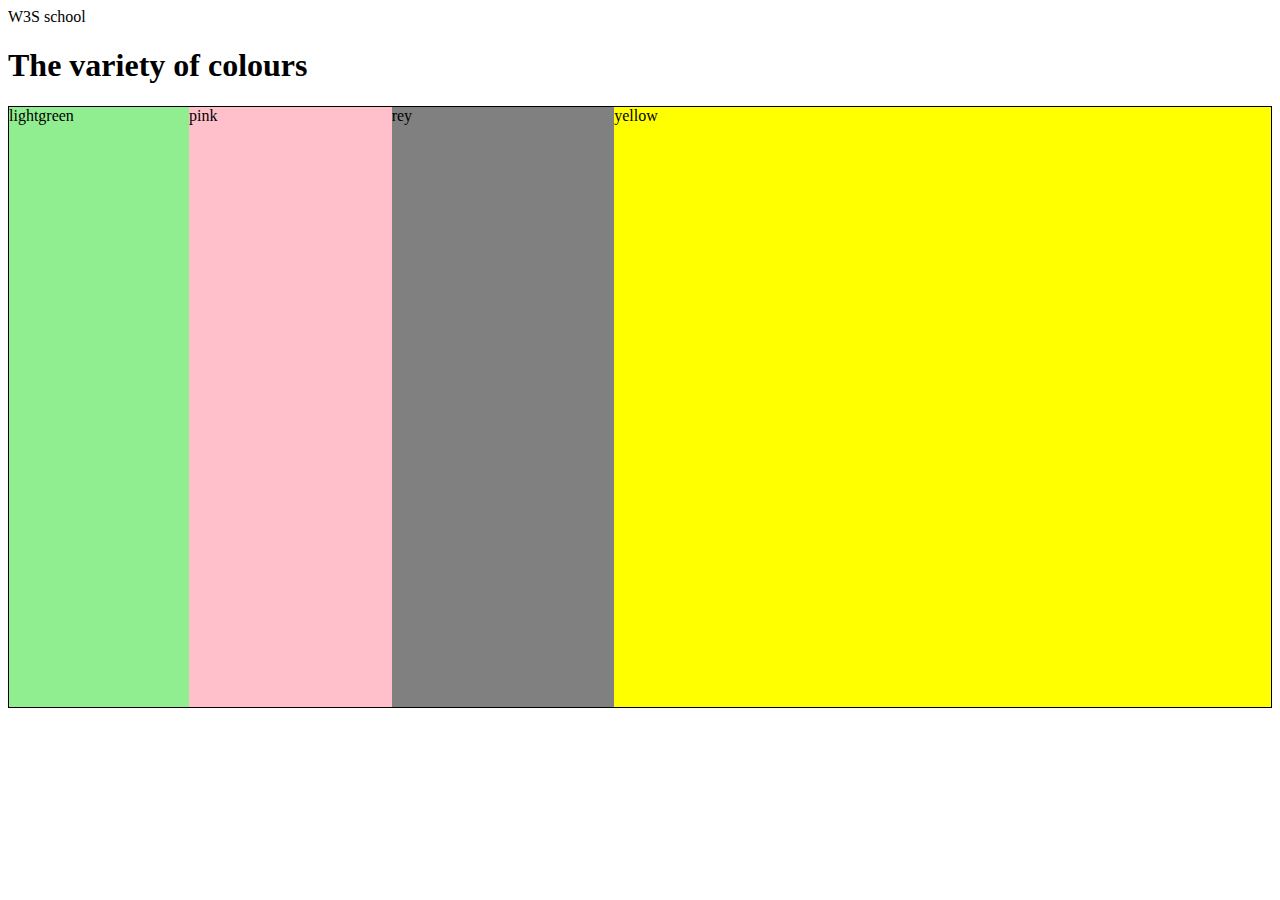
==== index.html @ 86c328d3 "first commit" ====
<!DOCTYPE html>
<html lang="en">
<head>
    <meta charset="UTF-8">
    <meta http-equiv="X-UA-Compatible" content="IE=edge">
    <meta name="viewport" content="width=device-width, initial-scale=1.0">
    <titl>W3S school</title>
        <link rel="stylesheet" href="style.css">

</head>
<body>
    <h1>The variety of colours</h1>
    <div class="main">
    <div class="color1" style="background-color:lightgreen;">lightgreen</div>
    <div class="color2" style="background-color: pink;">pink</div>
    <div class="color3" style="background-color: grey;">rey</div>
    <div class="color4" style="background-color: yellow;">yellow</div>
    </div>

</body>
</html>
---- style.css ----
.main{
    width: auto;
    height: 600px;
    border: 1px solid black;
    display: flex;

}


.main .color1{
    width: 180px;
}
.main .color2{
    flex: 200px;

}
.main .color3{
    flex: 220px;
}
.main .color4{
    flex: 250;
}
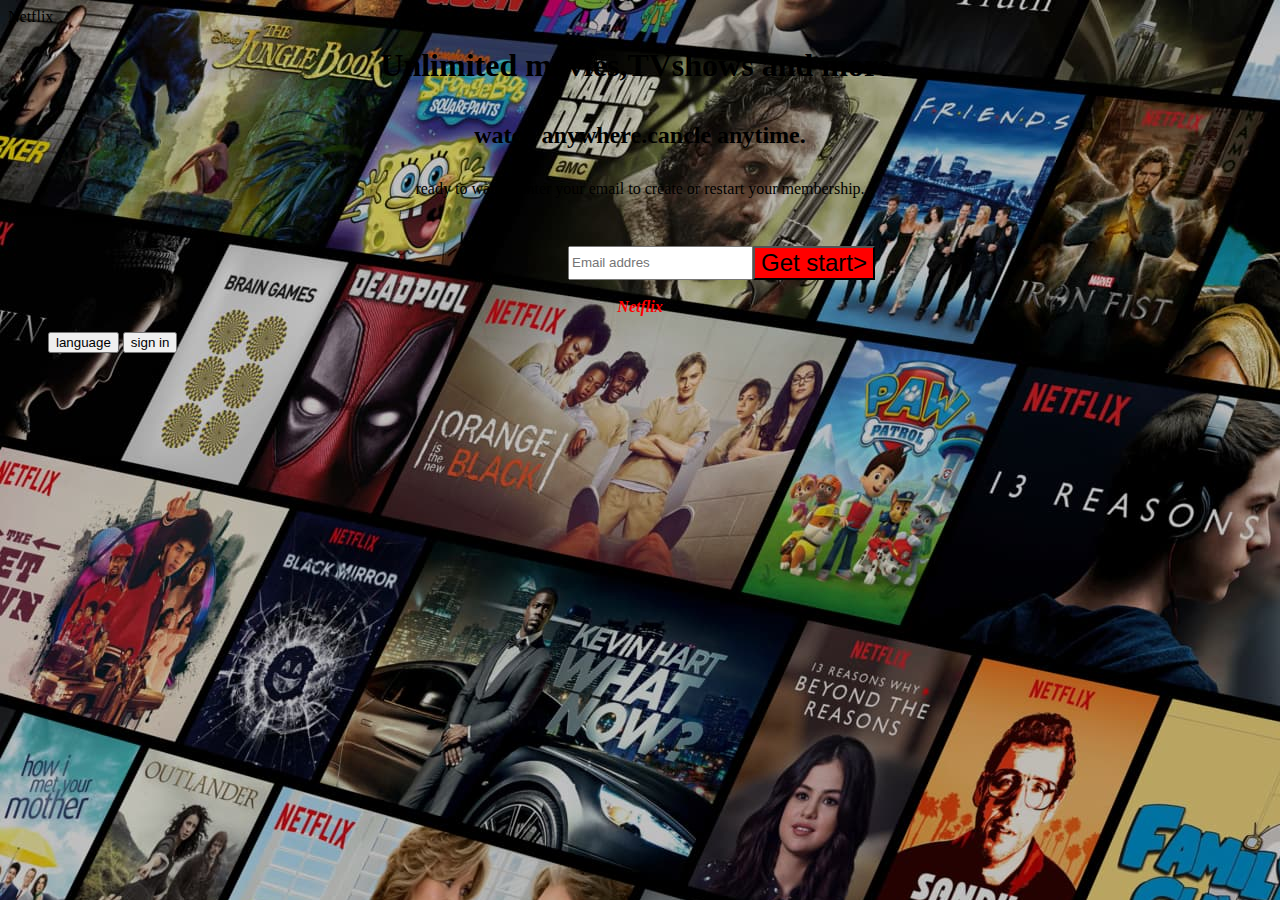
==== commit b7d5625e: "my-changes" ====
--- a/index.html
+++ b/index.html
@@ -4,18 +4,37 @@
     <meta charset="UTF-8">
     <meta http-equiv="X-UA-Compatible" content="IE=edge">
     <meta name="viewport" content="width=device-width, initial-scale=1.0">
-    <titl>W3S school</title>
+    <titl>Netflix</title>
         <link rel="stylesheet" href="style.css">
 
 </head>
-<body>
-    <h1>The variety of colours</h1>
-    <div class="main">
-    <div class="color1" style="background-color:lightgreen;">lightgreen</div>
-    <div class="color2" style="background-color: pink;">pink</div>
-    <div class="color3" style="background-color: grey;">rey</div>
-    <div class="color4" style="background-color: yellow;">yellow</div>
-    </div>
+<body class="body">
+    <h1 class="h1">Unlimited movies,TVshows and more.</h1>
+    <h2 class="h2">watch anywhere.cancle anytime.</h2>
+    <p class="p1">ready to watch?Enter your email to create or restart your membership.</p>
 
+    <footer>
+        <div class="flex">
+          <div class="flex1"><input type="text" placeholder="Email addres" class="email">
+          <div class="flex2"><input type="button" value="Get start>" class="get"></div>
+        </div>
+    </footer>
+        <header>
+            <nav class="nav">
+                <br>
+                <nav class="nav">
+                <div class="nav1">Netflix</div>
+                <ul class="list-non-bullet">
+                <li class="list-item-inline"><input type="button" value="language">   </li>
+                <li class="list-item-inline"> <input  type="button" value="sign in">  </li>
+            </ul>
+
+            </nav>
+
+        </header>
+
+   
+    
+        
 </body>
 </html> --- a/style.css
+++ b/style.css
@@ -1,6 +1,6 @@
 .main{
     width: auto;
-    height: 600px;
+    height: 300px;
     border: 1px solid black;
     display: flex;
 
@@ -18,5 +18,70 @@
     flex: 220px;
 }
 .main .color4{
-    flex: 250;
+    flex: 220;
+}
+
+
+.flex{
+    text-align: center;
+    padding-left: 35rem;
+}
+
+.flex1{
+    display: flex;
+   
+}
+.flex .flex2{
+    background-color: red;
+    
+}
+
+.list-non-bullet{
+     list-style: none;
+}
+.list-item-inline{
+    display: inline;
+    color: red;
+    text-align: right
+}
+.nav1{
+    color:red;
+    font-style: oblique;
+    font-weight: bolder;
+    font-size: 1rem
+}
+.body{
+   background-image: url(/image/Netflix-Background.jpg);
+}
+.h1 {
+    color:black;
+    text-align: center;
+    padding-bottom: 1rem;
+
+}
+.h2{
+    color: black;
+    text-align: center;
+    padding-bottom: 0.7rem;
+
+}
+.p1{
+    color: black;
+    text-align: center;
+    padding-bottom: 2rem;
+}
+.list-non-bullet.list-item-inline{
+    background-color: red;
+}
+.get{
+    background-color: red;
+    font-size: x-large;
+    font-weight: 200;
+    
+}
+.laguage{
+    padding: 35rem;
+}
+nav .nav1{
+    text-align: center;
 }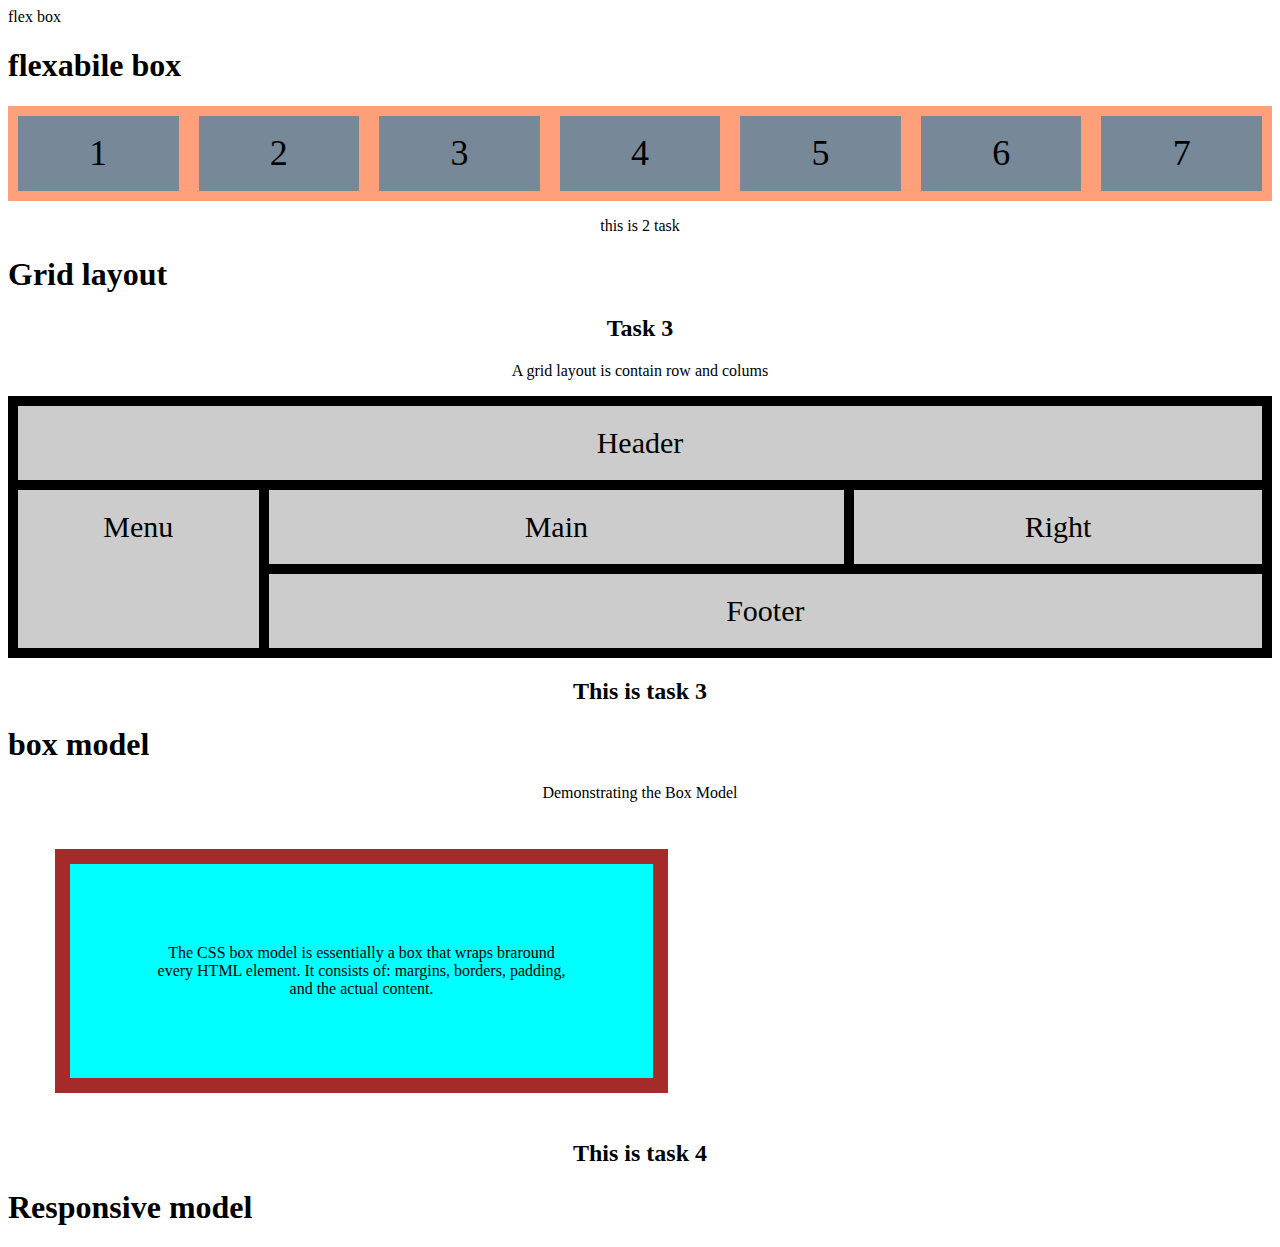
==== commit 027a7920: "my-changes" ====
--- a/index.html
+++ b/index.html
@@ -4,37 +4,56 @@
     <meta charset="UTF-8">
     <meta http-equiv="X-UA-Compatible" content="IE=edge">
     <meta name="viewport" content="width=device-width, initial-scale=1.0">
-    <titl>Netflix</title>
-        <link rel="stylesheet" href="style.css">
+    <titl>flex box</title>
+        <link rel="stylesheet" href="styleflexbox.css">
 
 </head>
-<body class="body">
-    <h1 class="h1">Unlimited movies,TVshows and more.</h1>
-    <h2 class="h2">watch anywhere.cancle anytime.</h2>
-    <p class="p1">ready to watch?Enter your email to create or restart your membership.</p>
+<body> 
+    
 
-    <footer>
-        <div class="flex">
-          <div class="flex1"><input type="text" placeholder="Email addres" class="email">
-          <div class="flex2"><input type="button" value="Get start>" class="get"></div>
-        </div>
-    </footer>
-        <header>
-            <nav class="nav">
-                <br>
-                <nav class="nav">
-                <div class="nav1">Netflix</div>
-                <ul class="list-non-bullet">
-                <li class="list-item-inline"><input type="button" value="language">   </li>
-                <li class="list-item-inline"> <input  type="button" value="sign in">  </li>
-            </ul>
+    <h1>flexabile box</h1>
 
-            </nav>
+     <div class="fl-container">
+       
+     <div>1</div>
+     <div>2 </div>
+     <div>3</div>
+     <div>4</div>
+     <div>5</div>
+     <div>6</div>
+     <div>7</div>
+    
+     </div>
+   
+    <p  class="p1"> this is 2 task </p>
+               <!-- ---------------- -->
+    <h1 class="h1">Grid layout</h1>
+    <h2 class="h2">   Task 3</h2>
+    <p class="h2">A grid layout is contain row and colums</p>
 
-        </header>
+    <div class="grid-container">
+      <div class="item1">Header</div>
+      <div class="item2">Menu</div>
+      <div class="item3">Main</div>  
+      <div class="item4">Right</div>
+      <div class="item5">Footer</div>
+    </div>
+     <h2 class="h2">This is task 3</h2>
+            <!-- ------------- -->
+           <h1>box model</h1>
+           <h2 class="w2"></h2>
+           <p class="w2">Demonstrating the Box Model</p>
 
-   
-    
+           <div class="box">
+            The CSS box model is essentially a box that wraps braround every HTML element. It consists of: margins, borders, padding, and the actual content.
+
+           </div>
+            <h2 class="w2">This is task 4</h2>
+
+                     <!-- --------------------- -->
+
+                   <h1>Responsive model</h1>  
+
         
 </body>
 </html> --- a/styleflexbox.css
+++ b/styleflexbox.css
@@ -0,0 +1,63 @@
+.fl-container{
+    display: flex;
+    flex-wrap: nowrap;
+    background-color:lightsalmon;
+}
+.fl-container div{
+   
+
+    background-color: lightslategray;
+    width: 175px;
+    margin: 10px;
+    text-align: center;
+    line-height: 75px;
+    font-size: 36px;
+}
+.p1{
+    text-align: center;
+}
+
+
+/* -----gird layout------- */
+
+
+.item1 { grid-area: header; }
+.item2 { grid-area: menu; }
+.item3 { grid-area: main; }
+.item4 { grid-area: right; }
+.item5 { grid-area: footer; } 
+
+.grid-container {
+    display: grid;
+    grid-template-areas: 
+      'header header header header header header'
+      'menu main main main right right'
+      'menu footer footer footer footer footer';
+    gap: 10px;
+    background-color:black;
+    padding: 10px;
+  }
+  .grid-container > div{
+    background-color: rgba(255, 255, 255, 0.8);
+    text-align: center;
+    padding: 20px 0px;
+    font-size: 30px;
+  }
+
+  .h2{
+    text-align: center;
+  }
+
+
+  /* -------box model------- */
+  .box{
+    background-color: aqua;
+    border: 15px solid brown;
+    width: 423px;
+    padding: 80px;
+    margin: 47px;
+    text-align: center;
+}
+    .w2{
+      text-align: center;
+    }